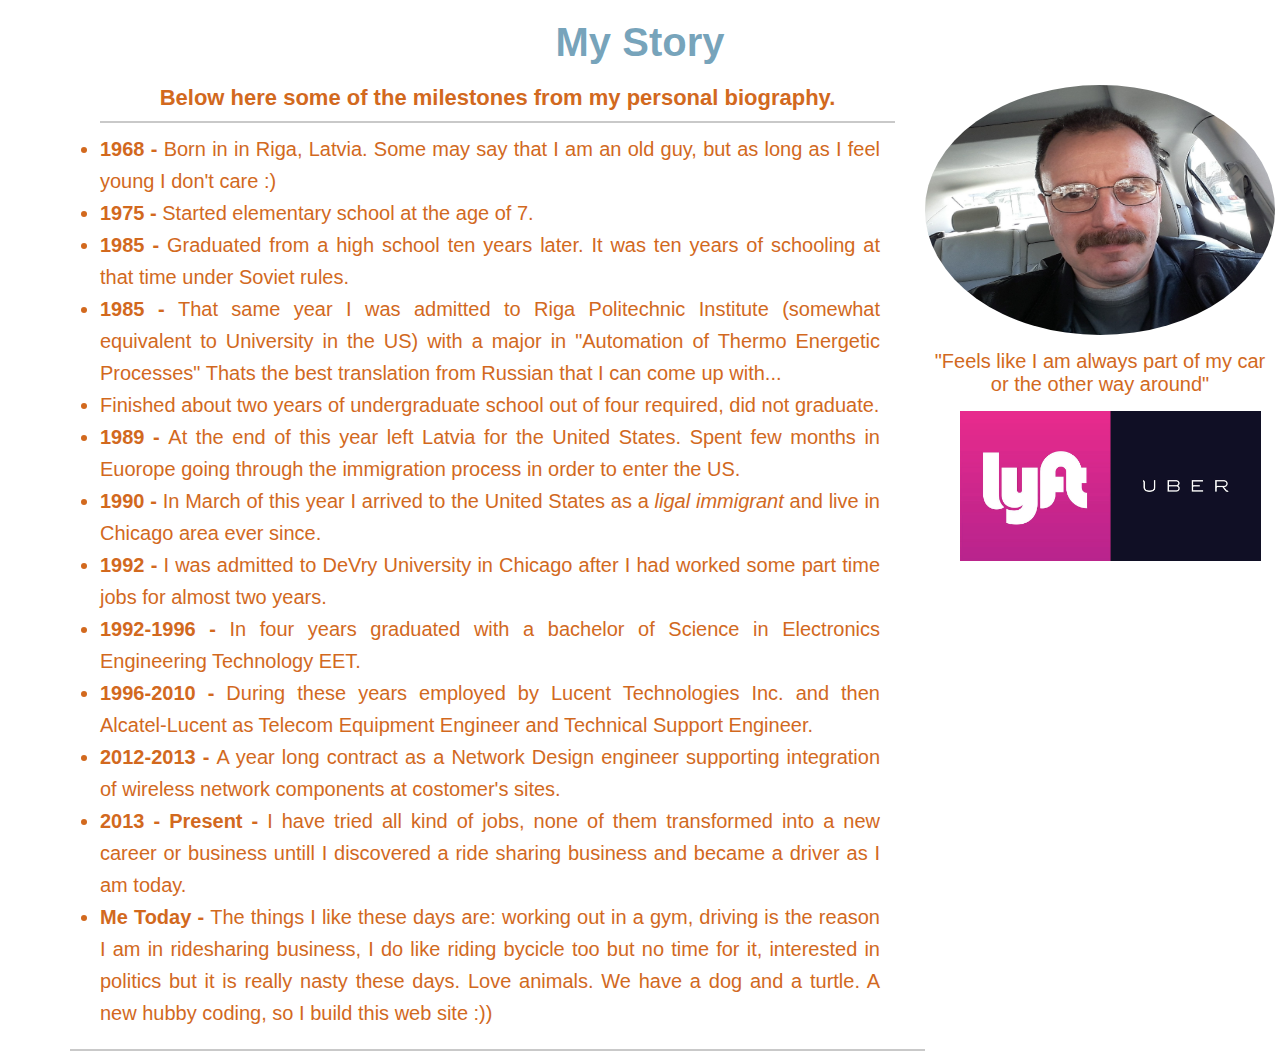
==== My Story/index.html @ 83bf4b87 "Add files via upload" ====
<!DOCTYPE html>
<html>

  <head>
      <title>My Story</title>
      <link rel="stylesheet" type="text/css" href="style.css"    
  </head>
    
    
  <body>
      <div class=container>
      <h1>My Story</h1>
  <!--   <h2>Personal Portfolio Webpage</h2> -->
         <div class=biography>
        <p class="first-paragraph"> <strong>Below here some of the milestones from my personal biography.</strong></p>

        <ul class="main-text">
        <li><b>1968 - </b>Born in  in Riga, Latvia. Some may say that I am an old guy, but as long as I feel young I don't care :) </li>
      <li><b>1975 - </b>Started elementary school at the age of 7.</li>
      <li><b>1985 - </b>Graduated from a high school ten years later. It was ten years of schooling at that time under Soviet rules.</li>
      <li><b>1985 - </b>That same year I was admitted to Riga Politechnic Institute (somewhat equivalent to University in the US) with a major in "Automation of Thermo Energetic Processes" Thats the best translation from Russian that I can come up with...
      </li> 
      <li>Finished about two years of undergraduate school out of four required, did not graduate.
      </li>
      <li><b>1989 - </b>At the end of this year left Latvia for the United States. Spent few months in Euorope going through the immigration process in order to enter the US.
      </li>
       <li><b>1990 - </b>In March of this year I arrived to the United States as a <em>ligal immigrant</em> and live in Chicago area ever since.
       </li> 
       <li><b>1992 - </b>I was admitted to DeVry University in Chicago after I had worked some part time jobs for almost two years.
       </li> 
       <li><b>1992-1996 - </b>In four years graduated with a bachelor of Science in Electronics Engineering Technology EET.
       </li>
       <li><b>1996-2010 - </b>During these years employed by Lucent Technologies Inc. and then Alcatel-Lucent as Telecom Equipment Engineer and Technical Support Engineer.
       </li>
       <li><b>2012-2013 - </b>A year long contract as a Network Design engineer supporting integration of wireless network components at costomer's sites.
       </li>
       <li><b>2013 - Present - </b>I have tried all kind of jobs, none of them transformed into a new career or business untill I discovered a ride sharing business and became a driver as I am today.
       </li>
       <li><b>Me Today - </b>The things I like these days are: working out in a gym, driving is the reason I am in ridesharing business, I do like riding bycicle too but no time for it, interested in politics but it is really nasty these days. Love animals. We have a dog and a turtle. A new hubby coding, so I build this web site :))
       </li>
    </ul>  
        </div>
        <div class="picture-box">
            <div class="my-picture">
          <img src="car_driver1.jpg" alt="My foto">
            </div>
        <p class="second-paragraph">"Feels like I am always part of my car or the other way around"</p>
            <div class="uber-lyft-logo">
          <img src="uber-and-lyft-side-by-side.png" alt="Uber-Lyft logo">
            </div>            
        </div>
      </div>
     
    
  </body>




</html>
---- My Story/style.css ----
* {
   margin: 0;
   padding: 0;
   box-sizing: border-box;
}

body {
    font-family: Helvetica Neue, Arial;
    font-size: 20px;
}

h1 {
    color: rgba(0, 84, 128, 0.54);
    font-size: 40px;
    text-align: center; 
    margin-bottom: 20px;
}

h2 {
    color: #208469;
    font-size: 25px;
    text-align: center; 
    margin-bottom: 15px;
}

p {
   text-align: center;
   color: chocolate;   
}

ul {
   text-align: justify;
   color: chocolate; 
   margin-bottom: 20px;
}

.main-text {
    text-align: justify;
    line-height: 1.6;
    margin-right: 15px;
}

.first-paragraph {
    font-size: 22px;
    margin-bottom: 10px;
    padding-bottom: 10px;
    border-bottom: 2px solid #c9c9c9;
}

.second-paragraph {
    font-size: 20px;
    margin-top: 10px;
    width: 350px;   
}

.container {
    width: 1140px;
    margin-left: auto;
    margin-right: auto;
    margin-top: 20px;
}

.biography {    
    width: 75%;
    float: left;
    padding-right: 30px;
    padding-left: 30px;
    border-bottom: 2px solid #c9c9c9;        
}

.picture-box {
    width: 25%;
    float: left;    
}

.my-picture img {
    height: 250px;
    width: 350px;
    border-radius: 50%;
}

.uber-lyft-logo img {
    width: auto;
    height: 150px;
    margin-top: 15px;
    margin-left: 35px
}
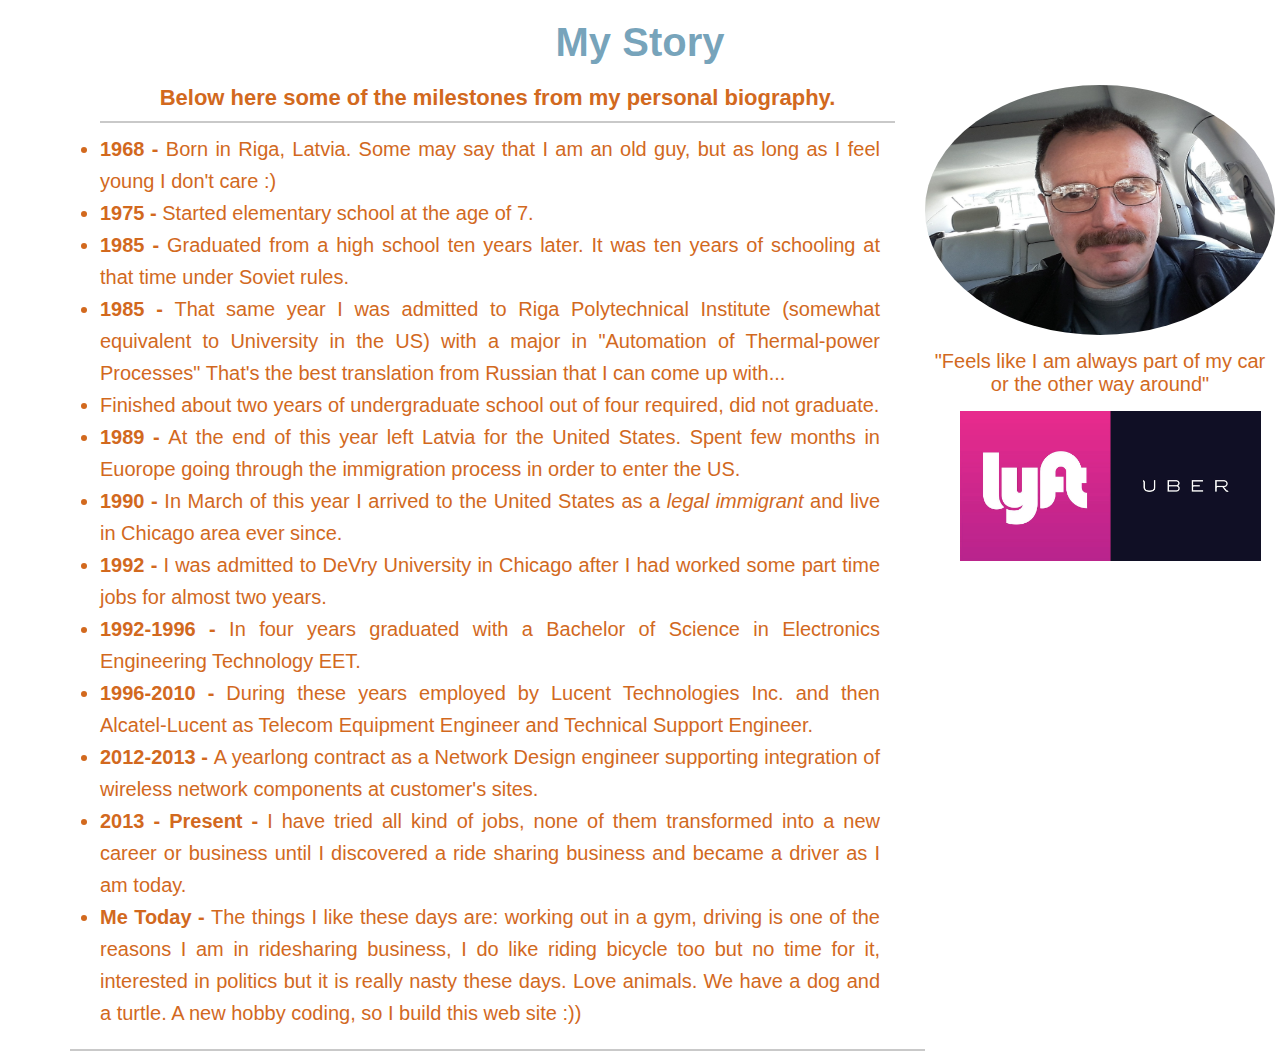
==== commit 59d9ea65: "Add files via upload" ====
--- a/My Story/index.html
+++ b/My Story/index.html
@@ -15,28 +15,28 @@
         <p class="first-paragraph"> <strong>Below here some of the milestones from my personal biography.</strong></p>
 
         <ul class="main-text">
-        <li><b>1968 - </b>Born in  in Riga, Latvia. Some may say that I am an old guy, but as long as I feel young I don't care :) </li>
+        <li><b>1968 - </b>Born in Riga, Latvia. Some may say that I am an old guy, but as long as I feel young I don't care :) </li>
       <li><b>1975 - </b>Started elementary school at the age of 7.</li>
       <li><b>1985 - </b>Graduated from a high school ten years later. It was ten years of schooling at that time under Soviet rules.</li>
-      <li><b>1985 - </b>That same year I was admitted to Riga Politechnic Institute (somewhat equivalent to University in the US) with a major in "Automation of Thermo Energetic Processes" Thats the best translation from Russian that I can come up with...
+      <li><b>1985 - </b>That same year I was admitted to Riga Polytechnical Institute (somewhat equivalent to University in the US) with a major in "Automation of Thermal-power Processes" That's the best translation from Russian that I can come up with...
       </li> 
       <li>Finished about two years of undergraduate school out of four required, did not graduate.
       </li>
       <li><b>1989 - </b>At the end of this year left Latvia for the United States. Spent few months in Euorope going through the immigration process in order to enter the US.
       </li>
-       <li><b>1990 - </b>In March of this year I arrived to the United States as a <em>ligal immigrant</em> and live in Chicago area ever since.
+       <li><b>1990 - </b>In March of this year I arrived to the United States as a <em>legal immigrant</em> and live in Chicago area ever since.
        </li> 
        <li><b>1992 - </b>I was admitted to DeVry University in Chicago after I had worked some part time jobs for almost two years.
        </li> 
-       <li><b>1992-1996 - </b>In four years graduated with a bachelor of Science in Electronics Engineering Technology EET.
+       <li><b>1992-1996 - </b>In four years graduated with a Bachelor of Science in Electronics Engineering Technology EET.
        </li>
        <li><b>1996-2010 - </b>During these years employed by Lucent Technologies Inc. and then Alcatel-Lucent as Telecom Equipment Engineer and Technical Support Engineer.
        </li>
-       <li><b>2012-2013 - </b>A year long contract as a Network Design engineer supporting integration of wireless network components at costomer's sites.
+       <li><b>2012-2013 - </b>A yearlong contract as a Network Design engineer supporting integration of wireless network components at customer's sites.
        </li>
-       <li><b>2013 - Present - </b>I have tried all kind of jobs, none of them transformed into a new career or business untill I discovered a ride sharing business and became a driver as I am today.
+       <li><b>2013 - Present - </b>I have tried all kind of jobs, none of them transformed into a new career or business until I discovered a ride sharing business and became a driver as I am today.
        </li>
-       <li><b>Me Today - </b>The things I like these days are: working out in a gym, driving is the reason I am in ridesharing business, I do like riding bycicle too but no time for it, interested in politics but it is really nasty these days. Love animals. We have a dog and a turtle. A new hubby coding, so I build this web site :))
+       <li><b>Me Today - </b>The things I like these days are: working out in a gym, driving is one of the reasons I am in ridesharing business, I do like riding bicycle too but no time for it, interested in politics but it is really nasty these days. Love animals. We have a dog and a turtle. A new hobby coding, so I build this web site :))
        </li>
     </ul>  
         </div>
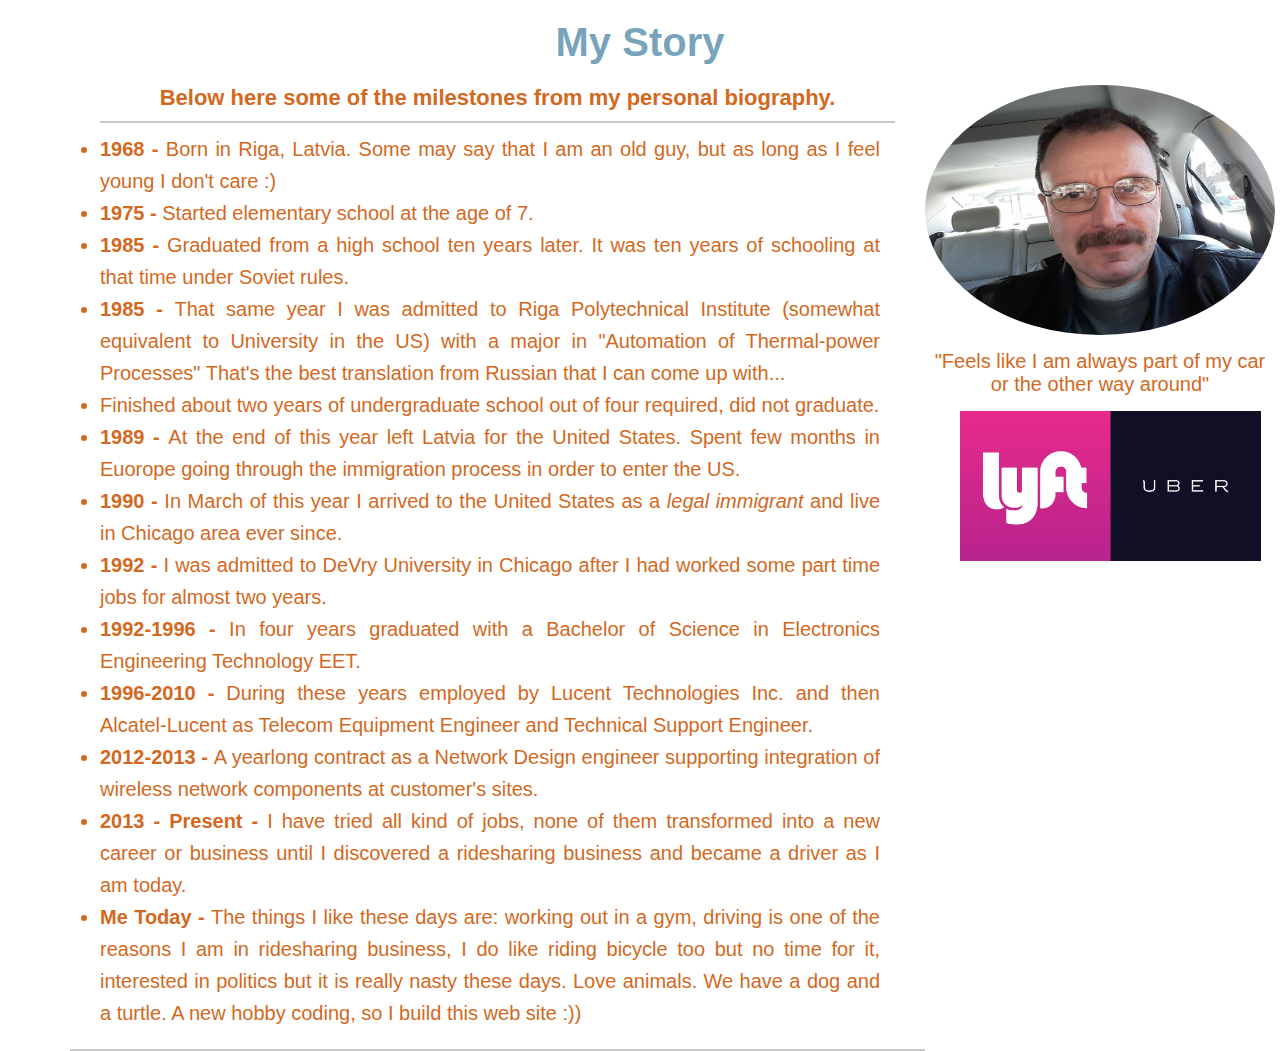
==== commit 6b83770a: "Add files via upload" ====
--- a/My Story/index.html
+++ b/My Story/index.html
@@ -34,7 +34,7 @@
        </li>
        <li><b>2012-2013 - </b>A yearlong contract as a Network Design engineer supporting integration of wireless network components at customer's sites.
        </li>
-       <li><b>2013 - Present - </b>I have tried all kind of jobs, none of them transformed into a new career or business until I discovered a ride sharing business and became a driver as I am today.
+       <li><b>2013 - Present - </b>I have tried all kind of jobs, none of them transformed into a new career or business until I discovered a ridesharing business and became a driver as I am today.
        </li>
        <li><b>Me Today - </b>The things I like these days are: working out in a gym, driving is one of the reasons I am in ridesharing business, I do like riding bicycle too but no time for it, interested in politics but it is really nasty these days. Love animals. We have a dog and a turtle. A new hobby coding, so I build this web site :))
        </li>
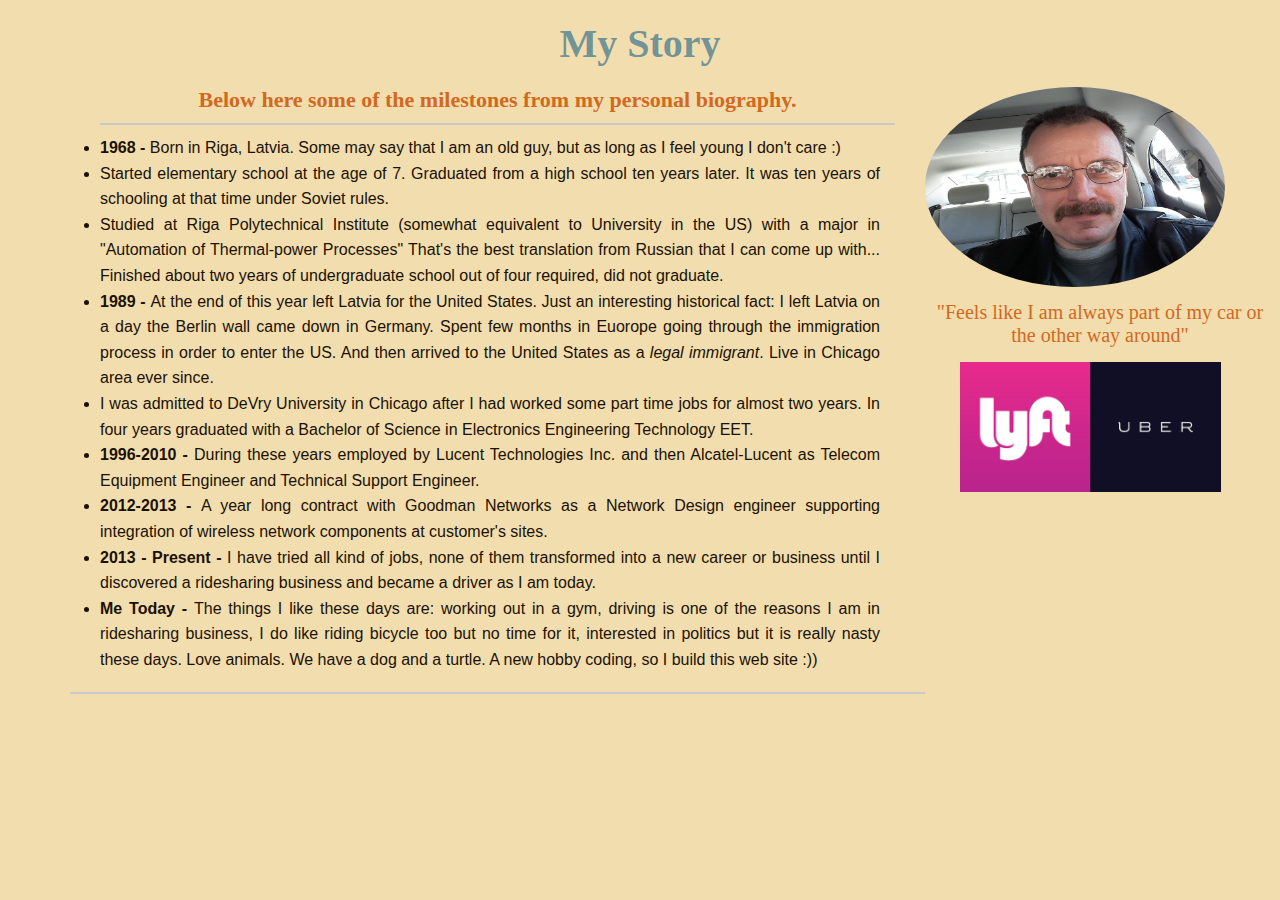
==== commit 9ca84b31: "Add files via upload" ====
--- a/My Story/index.html
+++ b/My Story/index.html
@@ -9,30 +9,22 @@
     
   <body>
       <div class=container>
-      <h1>My Story</h1>
-  <!--   <h2>Personal Portfolio Webpage</h2> -->
+      <h1>My Story</h1>  
          <div class=biography>
         <p class="first-paragraph"> <strong>Below here some of the milestones from my personal biography.</strong></p>
 
         <ul class="main-text">
-        <li><b>1968 - </b>Born in Riga, Latvia. Some may say that I am an old guy, but as long as I feel young I don't care :) </li>
-      <li><b>1975 - </b>Started elementary school at the age of 7.</li>
-      <li><b>1985 - </b>Graduated from a high school ten years later. It was ten years of schooling at that time under Soviet rules.</li>
-      <li><b>1985 - </b>That same year I was admitted to Riga Polytechnical Institute (somewhat equivalent to University in the US) with a major in "Automation of Thermal-power Processes" That's the best translation from Russian that I can come up with...
+        <li><b>1968 - </b>Born in Riga, Latvia. Some may say that I am an old guy, but as long as I feel young I don't care :) </li>      
+      <li>Started elementary school at the age of 7. Graduated from a high school ten years later. It was ten years of schooling at that time under Soviet rules.</li>
+      <li>Studied at Riga Polytechnical Institute (somewhat equivalent to University in the US) with a major in "Automation of Thermal-power Processes" That's the best translation from Russian that I can come up with... Finished about two years of undergraduate school out of four required, did not graduate.
       </li> 
-      <li>Finished about two years of undergraduate school out of four required, did not graduate.
-      </li>
-      <li><b>1989 - </b>At the end of this year left Latvia for the United States. Spent few months in Euorope going through the immigration process in order to enter the US.
-      </li>
-       <li><b>1990 - </b>In March of this year I arrived to the United States as a <em>legal immigrant</em> and live in Chicago area ever since.
-       </li> 
-       <li><b>1992 - </b>I was admitted to DeVry University in Chicago after I had worked some part time jobs for almost two years.
-       </li> 
-       <li><b>1992-1996 - </b>In four years graduated with a Bachelor of Science in Electronics Engineering Technology EET.
-       </li>
+      <li><b>1989 - </b>At the end of this year left Latvia for the United States. Just an interesting historical fact: I left Latvia on a day the Berlin wall came down in Germany. Spent few months in Euorope going through the immigration process in order to enter the US. And then arrived to the United States as a <em>legal immigrant</em>. Live in Chicago area ever since.
+      </li>       
+       <li>I was admitted to DeVry University in Chicago after I had worked some part time jobs for almost two years. In four years graduated with a Bachelor of Science in Electronics Engineering Technology EET.
+       </li>        
        <li><b>1996-2010 - </b>During these years employed by Lucent Technologies Inc. and then Alcatel-Lucent as Telecom Equipment Engineer and Technical Support Engineer.
        </li>
-       <li><b>2012-2013 - </b>A yearlong contract as a Network Design engineer supporting integration of wireless network components at customer's sites.
+       <li><b>2012-2013 - </b>A year long contract with Goodman Networks as a Network Design engineer supporting integration of wireless network components at customer's sites.
        </li>
        <li><b>2013 - Present - </b>I have tried all kind of jobs, none of them transformed into a new career or business until I discovered a ridesharing business and became a driver as I am today.
        </li>
--- a/My Story/style.css
+++ b/My Story/style.css
@@ -5,8 +5,9 @@
 }
 
 body {
-    font-family: Helvetica Neue, Arial;
-    font-size: 20px;
+    background-color: rgba(242, 221, 174, 0.99);  /*#eaefef */
+    color: #1a1102;
+    
 }
 
 h1 {
@@ -16,28 +17,25 @@
     margin-bottom: 20px;
 }
 
-h2 {
-    color: #208469;
-    font-size: 25px;
-    text-align: center; 
-    margin-bottom: 15px;
-}
-
 p {
    text-align: center;
    color: chocolate;   
 }
 
 ul {
-   text-align: justify;
-   color: chocolate; 
+   text-align: justify;   
    margin-bottom: 20px;
+   
 }
 
 .main-text {
     text-align: justify;
     line-height: 1.6;
     margin-right: 15px;
+    font-family: 'Lato', 'Arial', sans-serif;    
+    text-rendering: optimizeLegibility;
+    overflow: none; /* allows to control the scroll bars or hide them, get rid of the secon scroll bar */
+    font-size: 16px;
 }
 
 .first-paragraph {
@@ -74,14 +72,14 @@
 }
 
 .my-picture img {
-    height: 250px;
-    width: 350px;
+    height: 200px;
+    width: 300px;
     border-radius: 50%;
 }
 
 .uber-lyft-logo img {
     width: auto;
-    height: 150px;
+    height: 130px;
     margin-top: 15px;
     margin-left: 35px
 }
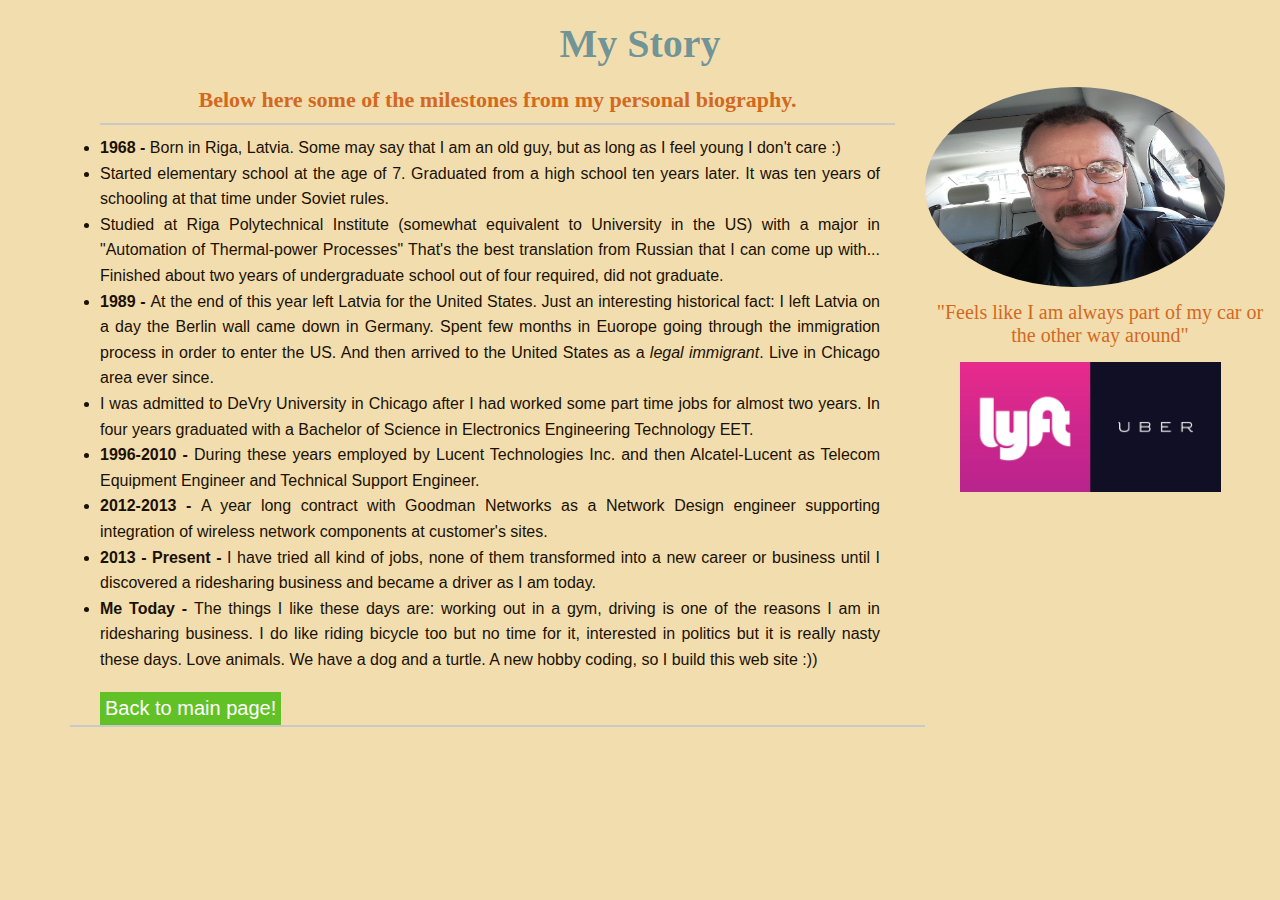
==== commit 9208d02e: "Add files via upload" ====
--- a/My Story/index.html
+++ b/My Story/index.html
@@ -28,10 +28,14 @@
        </li>
        <li><b>2013 - Present - </b>I have tried all kind of jobs, none of them transformed into a new career or business until I discovered a ridesharing business and became a driver as I am today.
        </li>
-       <li><b>Me Today - </b>The things I like these days are: working out in a gym, driving is one of the reasons I am in ridesharing business, I do like riding bicycle too but no time for it, interested in politics but it is really nasty these days. Love animals. We have a dog and a turtle. A new hobby coding, so I build this web site :))
+       <li><b>Me Today - </b>The things I like these days are: working out in a gym, driving is one of the reasons I am in ridesharing business. I do like riding bicycle too but no time for it, interested in politics but it is really nasty these days. Love animals. We have a dog and a turtle. A new hobby coding, so I build this web site :))
        </li>
-    </ul>  
+    </ul> 
+           <form>
+              <input id="button1" type="button" value="Back to main page!" onclick="history.back()">
+            </form> 
         </div>
+          
         <div class="picture-box">
             <div class="my-picture">
           <img src="car_driver1.jpg" alt="My foto">
@@ -42,7 +46,7 @@
             </div>            
         </div>
       </div>
-     
+           
     
   </body>
 
--- a/My Story/style.css
+++ b/My Story/style.css
@@ -66,6 +66,16 @@
     border-bottom: 2px solid #c9c9c9;        
 }
 
+/* Button "Back to main page!" */
+#button1 {
+    background-color: #62c127;
+    border: none;
+    outline: none;
+    color: white;
+    font-size: 20px;
+    padding: 5px;
+}
+
 .picture-box {
     width: 25%;
     float: left;    
